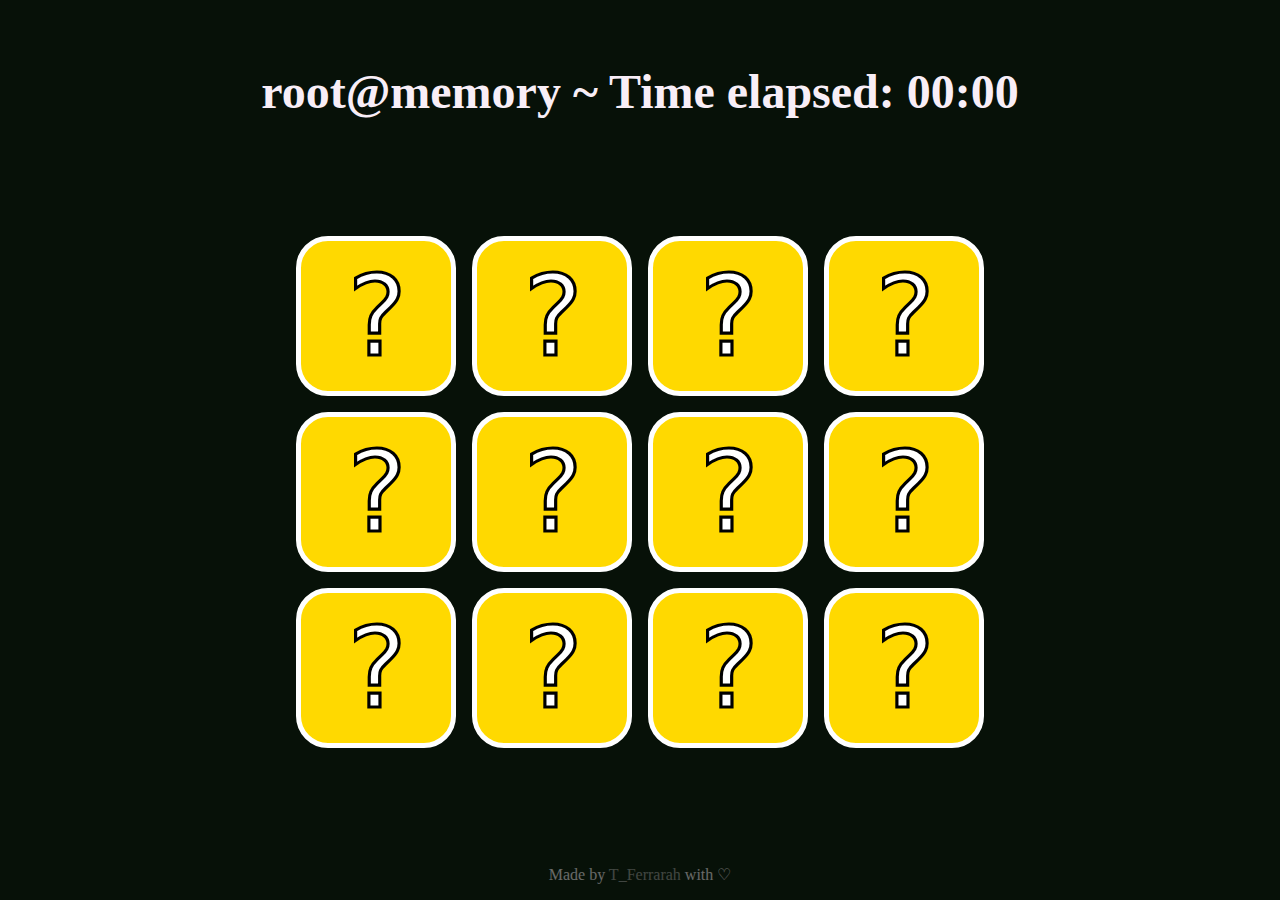
==== game.html @ caf1df30 "Initial commit" ====
<!DOCTYPE html>
<html lang="it">
<head>
    <meta charset="UTF-8">
    <meta http-equiv="X-UA-Compatible" content="IE=edge">
    <meta name="viewport" content="width=device-width, initial-scale=1.0">
    <title>Memory Game</title>
    <!-- Styling -->
    <link rel="stylesheet" href="./assets/css/game.css">
</head>
<body>
    <main>
        <h1>root@memory ~ Time elapsed: <span id="time">00:00</span></h1>

        <div class="cards">
        </div>

        <span class="watermark">
            Made by <a href="http://github.com/tferrarah">T_Ferrarah</a> with ♡
        </span>
    </main>



    <script src="./assets/js/game.js"></script>
</body>
</html>
---- assets/css/game.css ----
/* userAgent sanitizing */

* {
  margin: 0;
  padding: 0;
  box-sizing: border-box;
}

a {
  text-decoration: none;
  color: unset;
}

/* color variables */

:root {
  --background: #071108;
  --text-light: #f8eef7;
  --success: #16c60c;
  --danger: #e74856;
}

/* main container */

main {
  width: 100%;
  height: 100vh;
  display: flex;
  justify-content: space-between;
  align-items: center;
  flex-direction: column;

  padding-top: 5%;
  padding-bottom: 1rem;

  background: var(--background);
  color: var(--text-light);
  font-family: "Menlo", monospace;
}

/* title */

main h1 {
  font-family: "Menlo";
  font-size: 3rem;
}

/* titlescreen */

.titleScreen {
  display: flex;
  flex-direction: column;
  align-items: center;
  gap: 2rem;
}

/* options */

.titleScreen .options {
  display: flex;
  flex-direction: column;
  align-items: flex-start;
  gap: 1rem;
}

.options .option {
  display: flex;
  flex-direction: row;
  align-items: center;
  gap: 1rem;
}

/* play button */

.titleScreen input[type="submit"] {
  background: transparent;

  font-family: "Menlo", monospace;

  border: 0.2rem solid var(--text-light);
  border-radius: 5rem;
  padding: 1rem 5rem;

  cursor: pointer;

  color: var(--text-light);
  font-size: 2rem;
}

/* lower watermark */

main span.watermark {
  font-family: "Menlo";
  font-size: 1rem;
  opacity: 40%;
}

.watermark a {
  opacity: 60%;
}

/* cards */

.card {
  width: 10rem;
  height: 10rem;
  perspective: 500px;
}

.content {
  width: 100%;
  height: 100%;
  transition: transform 1s;
  transform-style: preserve-3d;
}

.card.flipped .content {
  transform: rotateX(-540deg);
  transition: transform 0.5s;
}

.card:not(.flipped):hover .content{
  transform: translateY(-10px);
  transition: transform 0.5s;
}

.front,
.back {
  display: flex;
  flex-direction: row;
  justify-content: center;
  align-items: center;

  background-color: hsla(51, 100%, 50%, 1);

  font-size: 7rem;
  border: 5px solid #ffffff;
  border-radius: 2rem;

  color: white;
  -webkit-text-stroke-width: 0.2rem;
  -webkit-text-stroke-color: black;
  user-select: none;

  position: absolute;
  height: 100%;
  width: 100%;
  backface-visibility: hidden;
}

.back {
  background: #03446a;
  color: white;
  transform: rotateY(-180deg);
  rotate: 180deg;
}

.card video{
  width: 100%;
  height: 100%;
  border-radius: 2rem;
}

/* cards container */

.cards{
  display: flex;
  flex-direction: row;
  flex-wrap: wrap;
  justify-content: center;
  align-items: center;
  gap: 1rem;

  width: 60%;
}

/* cards matched */

.card.matched{
  border-color: var(--success);
  transition: linear;
}

.card.shake{
  animation: shake 0.5s;
  border-color: var(--danger);
  transition: linear;
}

@keyframes shake {
  0% {
    transform: translate(0, 0);
  }
  10% {
    transform: translate(-10px, 0);
  }
  20% {
    transform: translate(10px, 0);
  }
  30% {
    transform: translate(-10px, 0);
  }
  40% {
    transform: translate(10px, 0);
  }
  50% {
    transform: translate(-10px, 0);
  }
  60% {
    transform: translate(10px, 0);
  }
  70% {
    transform: translate(-10px, 0);
  }
  80% {
    transform: translate(10px, 0);
  }
  90% {
    transform: translate(-10px, 0);
  }
  100% {
    transform: translate(0, 0);
  }
}
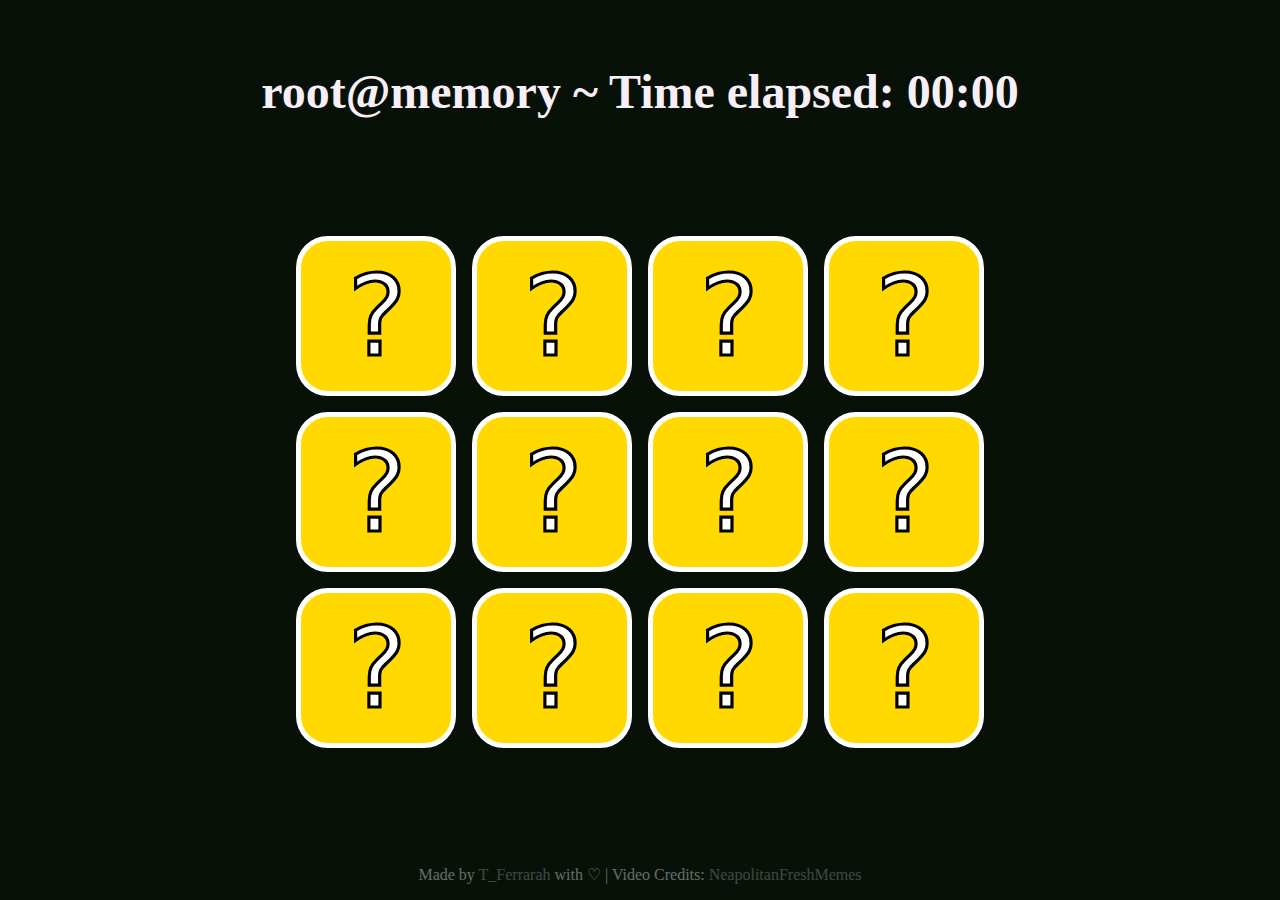
==== commit 143d207b: "First release" ====
--- a/game.html
+++ b/game.html
@@ -10,13 +10,13 @@
 </head>
 <body>
     <main>
-        <h1>root@memory ~ Time elapsed: <span id="time">00:00</span></h1>
+        <h1><a href="./index.html">root@memory ~ </a>Time elapsed: <span id="time">00:00</span></h1>
 
         <div class="cards">
         </div>
 
         <span class="watermark">
-            Made by <a href="http://github.com/tferrarah">T_Ferrarah</a> with ♡
+            Made by <a href="http://github.com/tferrarah">T_Ferrarah</a> with ♡ | Video Credits: <a href="https://www.youtube.com/c/NeapolitanFreshChannel">NeapolitanFreshMemes</a>
         </span>
     </main>
 
--- a/assets/css/game.css
+++ b/assets/css/game.css
@@ -134,7 +134,9 @@
   background-color: hsla(51, 100%, 50%, 1);
 
   font-size: 7rem;
-  border: 5px solid #ffffff;
+  border-width: 5px;
+  border-style: solid;
+  border-color: white;
   border-radius: 2rem;
 
   color: white;
@@ -172,11 +174,13 @@
   gap: 1rem;
 
   width: 60%;
+
+  transition: linear 0.5s;
 }
 
 /* cards matched */
 
-.card.matched{
+.matched{
   border-color: var(--success);
   transition: linear;
 }
@@ -221,4 +225,57 @@
   100% {
     transform: translate(0, 0);
   }
+}
+
+/* time text blink animation */
+.blink{
+  animation: blink 1.5s steps(1, start) infinite;
+}
+
+@keyframes blink{
+  0%{
+    opacity: 0;
+  }
+  50%{
+    opacity: 1;
+  }
+  100%{
+    opacity: 0;
+  }
+}
+
+/* win screen */
+
+.win-screen{
+  display: flex;
+  flex-direction: column;
+  align-items: center;
+  justify-content: center;
+  gap: 1rem;
+}
+
+.win-screen h1{
+  font-size: 5rem;
+  color: var(--text-light);
+}
+
+.win-screen h3{
+  font-size: 1.5rem;
+  color: var(--text-light);
+  opacity: 60%;
+}
+
+.win-screen a{
+  background: transparent;
+
+  font-family: "Menlo", monospace;
+
+  border: 0.2rem solid var(--text-light);
+  border-radius: 5rem;
+  padding: 1rem 5rem;
+
+  cursor: pointer;
+
+  color: var(--text-light);
+  font-size: 2rem;
 }